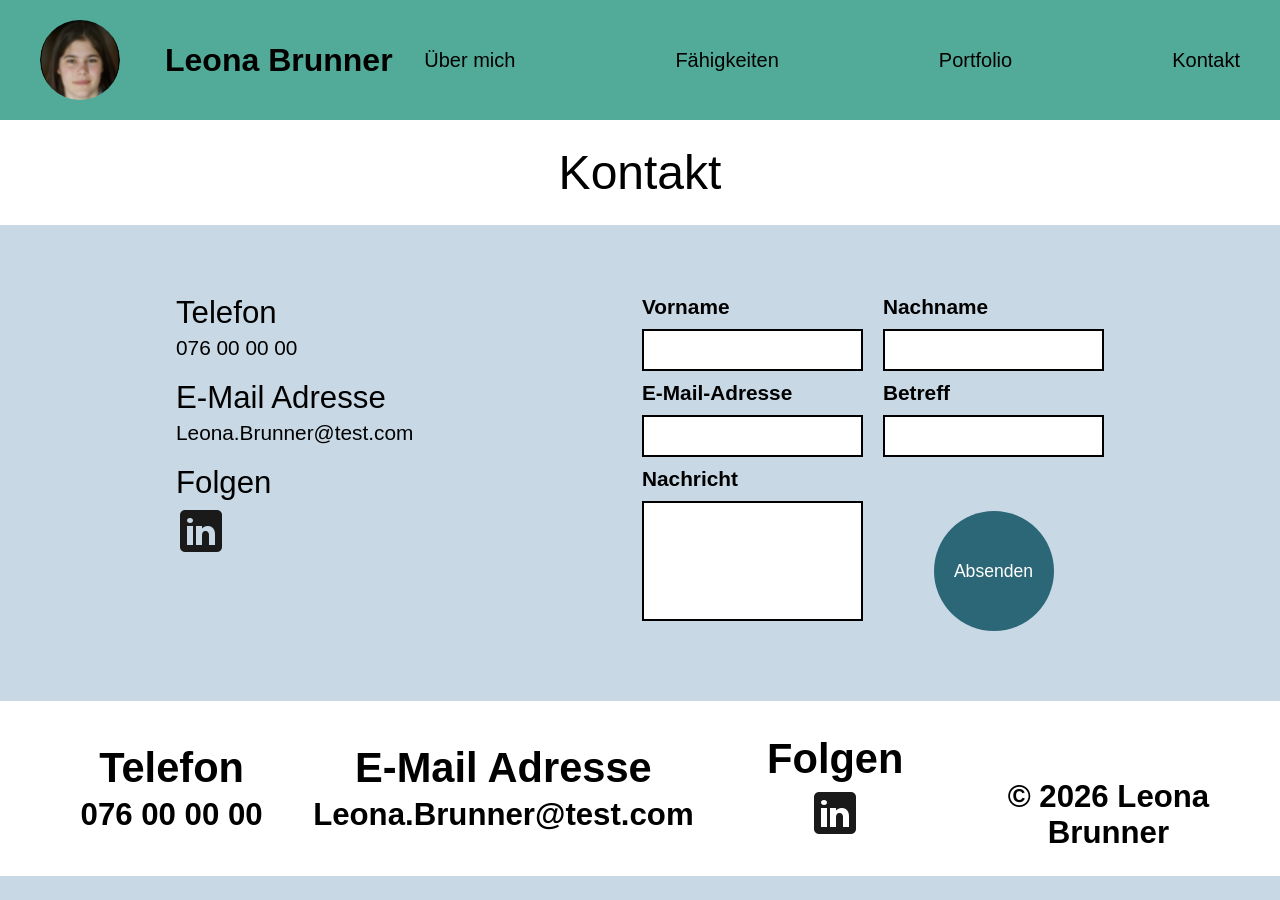
==== contact.html @ c14e7077 "Webseite M293 fertig" ====
<!DOCTYPE html>
<html lang="de">
<head>
    <meta charset="UTF-8">
    <meta name="viewport" content="width=device-width, initial-scale=1.0">
    <title>Über mich – Leona Brunner</title>
    <link rel="stylesheet" href="stylesheet.css">
</head>

<body class="contact-page">

    <!-- HEADER -->
    <header class="header-top">

        <div class="header-left">
            <img class="nav-picture" src="img/Profil_Navigation.svg" alt="Profilbild Navigation">
            <h1 class="h1Navigation">Leona Brunner</h1>
        </div>

        <nav class="navigation-desktop">
            <a href="about_me.html">Über mich</a>
            <a href="skills.html">Fähigkeiten</a>
            <a href="portfolio.html">Portfolio</a>
            <a href="contact.html">Kontakt</a>
        </nav>

    </header>

<section class="about-layout">

    <!-- TITEL ALLEINE (für Handy) -->
    <div class="about-title-container">
        <h1 class="about-title">Kontakt</h1>
    </div>

</section>

<main class="contact-layout">

    <div class="contact-info">
        <h2>Telefon</h2>
        <p>076 00 00 00</p>

        <h2>E-Mail Adresse</h2>
        <p>Leona.Brunner@test.com</p>

        <h2>Folgen</h2>
        <a href="https://www.linkedin.com/feed/">
            <img src="img/linkedin_icon.svg" alt="LinkedIn" class="icon">
        </a>
    </div>

    <form class="contact-form">
        <label for="vorname">Vorname</label>
        <input type="text" id="vorname" name="vorname">

        <label for="nachname">Nachname</label>
        <input type="text" id="nachname" name="nachname">

        <label for="email">E-Mail-Adresse</label>
        <input type="email" id="email" name="email">

        <label for="betreff">Betreff</label>
        <input type="text" id="betreff" name="betreff">

        <label for="nachricht">Nachricht</label>
        <textarea id="nachricht" name="nachricht"></textarea>

        <button type="submit">Absenden</button>
    </form>

</main>




    <!-- Kontakt -->
    <footer class="footer">
        <div class="footer-section telefon">
            <h1>Telefon</h1>
            <h2>076 00 00 00</h2>
        </div>

        <div class="footer-section email">
            <h1>E-Mail Adresse</h1>
            <h2>Leona.Brunner@test.com</h2>
        </div>

        <div class="footer-section linkedin">
            <h1>Folgen</h1>
            <a href="https://www.linkedin.com/feed/">
                <img src="img/linkedin_icon.svg" alt="LinkedIn" class="icon">
            </a>
        </div>

        <div class="footer-section copyright">
            <h1>&nbsp;</h1>
            <h2>© 2026 Leona Brunner</h2>
        </div>
    </footer>

    <!-- Navigation GANZ UNTEN (nur Handy sichtbar) -->
    <nav class="navigation-mobile">
        <a href="about_me.html">Über mich</a>
        <a href="skills.html">Fähigkeiten</a>
        <a href="portfolio.html">Portfolio</a>
        <a href="contact.html">Kontakt</a>
    </nav>

</body>
</html>
---- stylesheet.css ----
/* ---------------------------------------------------
   Grundstruktur
--------------------------------------------------- */
* {
    box-sizing: border-box;
    margin: 0;
    padding: 0;
}
body {
    font-family: inter, sans-serif;
    font-size: clamp(1rem, 2vw, 1.3rem);
    display: block;
}


/* ---------------------------------------------------
   HEADER
--------------------------------------------------- */

@media (max-width: 900px) {
    .TitelDesctop
{
display: none;
}
}

.header-top {
    background-color: #52AB98;
    display: flex;
    align-items: center;
    justify-content: space-between;
    padding: 20px 40px;
}

.header-left {
    display: flex;
    align-items: center;
    gap: 45px;
}

.nav-picture {
    width: 80px;
    height: 80px;
    border-radius: 50%;
    object-fit: cover;
}

.h1Navigation {
    font-size: clamp(1.5rem, 3vw, 2rem);
    font-family: Papyrus, sans-serif;
    color: black;
}

.navigation-desktop {
    display: flex;
    gap: 160px;
}

.navigation-desktop a {
    text-decoration: none;
    color: #000000;
    font-size: clamp(1rem, 2vw, 1.25rem);
}

/* ---------------------------------------------------
   ABOUT SECTION (Laptop)
--------------------------------------------------- */
.about-layout {
    display: flex;
    width: 100%;
}

/* Standard: Titel ausgeblendet */
.about-title-container {
    display: none;
    text-align: center;
}

.about-left {
    background-color: #C8D8E4;
    width: 50%;
    display: flex;
    justify-content: center;
    padding: 40px 0;
}

.about-image {
    width: 300px;
    height: auto;
    object-fit: cover;
    border-radius: 25%;
}

.about-text-container {
    background-color: #2B6777;
    width: 50%;
    padding: 40px 50px;
    color: #FFFFFF;
    text-align: center;
}

.about-title {
    font-size: clamp(1.8rem, 4vw, 2.5rem);
    font-weight: normal;
    background-color: #C8D8E4;
}

.about-text {
    font-size: clamp(1rem, 2vw, 1.25rem);
    line-height: 1.8;
    white-space: pre-line;
}



/* ---------------------------------------------------
   MOBILE NAVIGATION
--------------------------------------------------- */
.navigation-mobile {
    display: none;
}

/* ---------------------------------------------------
   MOBILE VERSION
--------------------------------------------------- */
@media (max-width: 900px) {

    .header-top {
        flex-direction: column;
        gap: 10px;
        padding: 20px;
    }

    .header-left {
        justify-content: center;
        gap: 15px;
    }

    .navigation-desktop {
        display: none;
    }

    .navigation-mobile {
        display: flex;
        justify-content: space-between;
        width: 100%;
        background-color: #52AB98;
        padding: 20px;
    }

    .navigation-mobile a {
        flex: 1;
        text-align: center;
        padding: 10px 0;
        font-size: clamp(1rem, 3vw, 1.2rem);
        font-weight: bold;
        color: #000000;
        text-decoration: none;
    }

    .about-layout {
        flex-direction: column;
    }

    .about-title-container {
        display: block;
        padding: 0 !important;
    }

    .about-title {
        font-size: clamp(2.5rem, 8vw, 4rem);
    }

    .about-left,
    .about-text-container {
        width: 100%;
        padding: 10px 20px;
    }
}

/* ---------------------------------------------------
   SKILLS-SEITE (NEU & KORREKT)
--------------------------------------------------- */

.skills-layout {
    display: flex;
    width: 100%;
    min-height: auto;
    background-color: transparent;
    padding: 0;
}

/* Linke Seite hellblau */
.skills-left {
    width: 50%;
    background-color: #C8D8E4;
    padding: 40px 0;
    text-align: center;
}

/* Rechte Seite dunkelgrün */
.skills-right {
    width: 50%;
    background-color: #2B6777;
    padding: 40px 0;
    text-align: center;
    color: #ffffff;
}

.skills-title {
    font-size: clamp(1.8rem, 4vw, 2.5rem);
    margin-bottom: 30px;
    font-weight: normal;
}

.skills-list {
    list-style: none;
    padding: 0;
    margin: 0;
}

/* Kästchen links = ROT */
.skills-left .skills-list li {
    background-color:  #2B6777;
    color: #ffffff;
    padding: 1.8%;
    border-radius: 50%;
    margin: 1.2% auto;
    width: 50%;
}



/* Kästchen rechts = GELB */
.skills-right .skills-list li {
    background-color: #C8D8E4;
    color: #000000;
    padding: 1.8%;
    border-radius: 50%;
    margin: 1.2% auto;
    width: 50%;
}

/* ---------------------------------------------------
   TITEL nur auf skills.html anzeigen
--------------------------------------------------- */

body.skills-page .about-title-container {
    display: block !important;
    background-color: #ffffff;
    padding: 10px 0 5px 0; /* oben 10px, unten 5px */
}


body.skills-page .about-title {
    font-size: clamp(2rem, 5vw, 3rem);
    color: #000000;
}

/* ---------------------------------------------------
   MOBILE VERSION SKILLS
--------------------------------------------------- */
@media (max-width: 900px) {

    .skills-layout {
        flex-direction: column;
    }

    .skills-left,
    .skills-right {
        width: 100%;
        padding: 30px 0;
    }

    .skills-list li {
        margin: 10px auto;
        padding: 12px 30px;
    }
}

/* Skills-Seite: Nur Skills beeinflussen, NICHT Portfolio */
body.skills-page .skills-layout {
    flex-direction: row;
}
body.skills-page .skills-left,
body.skills-page .skills-right {
    width: 50%;
}
body.skills-page .about-title {
    margin-bottom: 0 !important;
}

/* Bild in der Mitte */
.skills-center {
    width: 20%;
    display: flex;
    justify-content: center;
    align-items: center;
}

.skills-center-image {
    width: 150px;
    height: 150px;
    border-radius: 50%;
    object-fit: cover;
    border: 5px solid #ffffff;
}
@media (max-width: 900px) {
    .skills-center {
        width: 100%;
        margin: 20px 0;
    }

    .skills-center-image {
        width: 120px;
        height: 120px;
    }
}
.skills-layout {
    position: relative; /* wichtig für absolute Positionierung */
}

.skills-center-image {
    position: absolute;
    left: 50%;
    top: 50%;
    transform: translate(-50%, -50%); /* perfekt zentriert */
    width: 150px;
    height: 150px;
    border-radius: 50%;
    object-fit: cover;
    border: 6px solid #ffffff; /* schöner Rand */
    z-index: 10; /* liegt über beiden Blöcken */
}

.skills-layout {
    position: relative;
}

/* Position des Kreises */
.skills-center {
    position: absolute;
    left: 50%;
    top: 50%;
    transform: translate(-50%, -50%);
    z-index: 10;
}

/* Runder Hintergrund */
.skills-center-bg {
   
    width: clamp(80px, 12vw, 130px);
    height: clamp(80px, 12vw, 130px);
    background-color: #ffffff; /* HIER FARBE WÄHLEN */
    border-radius: 50%;
    display: flex;
    justify-content: center;
    align-items: center;


}

/* Icon */
.VideoIcon {
    width: clamp(40px, 7vw, 90px);
    height: clamp(40px, 7vw, 90px);
    object-fit: contain;
}


/* Tooltip */
[data-tooltip] {
    position: relative;
    cursor: pointer;
}

[data-tooltip]::after {
    content: attr(data-tooltip);
    position: absolute;
    bottom: 120%;
    left: 50%;
    transform: translateX(-50%);
    background-color: #52AB98;
    color: #ffffff;
    padding: 8px 12px;
    border-radius: 8px;
    font-size: 0.9rem;
    white-space: nowrap;
    opacity: 0;
    pointer-events: none;
    transition: opacity 0.25s ease;
    z-index: 20;
}

[data-tooltip]:hover::after {
    opacity: 1;
}

/*3 Seite*/
/* ---------------------------------------------------
   PORTFOLIO-SEITE
--------------------------------------------------- */

.portfolio-layout {
    width: 100%;
    padding: 40px 60px;
    display: flex;
    flex-direction: column;
    gap: 40px;
    background-color: #C8D8E4;
}

/* 1. Projekt: Bild links – Text rechts */
.portfolio-item {
    display: flex;
    flex-direction: row; /* Bild links */
    align-items: center;
    gap: 40px;
}


/* 2. Projekt: Bild rechts – Text links */
.portfolio-item-reverse {
    display: flex;
    flex-direction: row-reverse; /* Bild rechts */
    align-items: center;
    gap: 40px;
}


.portfolio-image-wrapper {
    flex: 0 0 250px;
    display: flex;
    justify-content: center;
    align-items: center;
}

.portfolio-image {
    width: 230px;
    height: 230px;
    border-radius: 50%;
    object-fit: cover;
}

.portfolio-text {
    flex: 1;
    background-color: #2B6777;
    color: #ffffff;
    padding: 25px 30px;
}

.portfolio-title {
    font-size: clamp(1.4rem, 3vw, 1.8rem);
    margin-bottom: 15px;
    font-weight: normal;
}

.portfolio-description {
    font-size: clamp(1rem, 2vw, 1.2rem);
    line-height: 1.7;
}

/* Handy-Version */
@media (max-width: 900px) {

    .portfolio-item,
    .portfolio-item-reverse {
        flex-direction: column;
        text-align: center;
    }

    .portfolio-image-wrapper {
        width: 100%;
        justify-content: center;
    }

    .portfolio-image {
        width: 180px;
        height: 180px;
    }

    .portfolio-text {
        width: 100%;
        padding: 20px;
    }
}

/* ---------------------------------------------------
   PORTFOLIO – SAUBER & ISOLIERT
--------------------------------------------------- */

body.portfolio-page .about-layout,
body.portfolio-page .about-left,
body.portfolio-page .about-text-container,
body.portfolio-page .about-title-container {
    display: none !important;
}

/* Titel auf Portfolio-Seite anzeigen */
body.portfolio-page .about-title-container {
    display: block !important;
    text-align: center;
    margin-top: 20px;
}

/* Portfolio-Layout */
body.portfolio-page .portfolio-layout {
    width: 100%;
    padding: 40px 60px;
    display: flex;
    flex-direction: column;
    gap: 60px;
    background-color: #C8D8E4;
}

/* Erstes Projekt: Bild links, Text rechts */
body.portfolio-page .portfolio-item {
    display: flex;
    flex-direction: row;
    align-items: center;
    gap: 40px;
}

/* Zweites Projekt: Bild rechts, Text links */
body.portfolio-page .portfolio-item-reverse {
    display: flex;
    flex-direction: row-reverse;
    align-items: center;
    gap: 40px;
}

/* Bild */
body.portfolio-page .portfolio-image-wrapper {
    flex: 0 0 250px;
    display: flex;
    justify-content: center;
    align-items: center;
}

body.portfolio-page .portfolio-image {
    width: 230px;
    height: 230px;
    border-radius: 50%;
    object-fit: cover;
}

/* Textbox */
body.portfolio-page .portfolio-text {
    flex: 1;
    background-color: #2B6777;
    color: #ffffff;
    padding: 25px 30px;
}

body.portfolio-page .portfolio-title {
    font-size: clamp(1.4rem, 3vw, 1.8rem);
    margin-bottom: 15px;
}

body.portfolio-page .portfolio-description {
    font-size: clamp(1rem, 2vw, 1.2rem);
    line-height: 1.7;
}

/* Handy-Version */
@media (max-width: 900px) {

    body.portfolio-page .portfolio-item,
    body.portfolio-page .portfolio-item-reverse {
        flex-direction: column !important;
        text-align: center;
    }

    body.portfolio-page .portfolio-image {
        width: 180px;
        height: 180px;
    }

    body.portfolio-page .portfolio-text {
        width: 100%;
        padding: 20px;
    }
}

@media (max-width: 900px) {

    .portfolio-item,
    .portfolio-item-reverse {
        flex-direction: column !important; /* Bild oben, Text unten */
    }

    .portfolio-image-wrapper {
        order: 1; /* Bild zuerst */
    }

    .portfolio-text {
        order: 2; /* Text danach */
    }
}

/* ---------------------------------------------------
   KONTAKTSEITE – ALLES HELLBLAU
--------------------------------------------------- */

body.contact-page {
    background-color: #C8D8E4; /* Hellblau */
}

/* Titel */
body.contact-page .about-title-container {
    display: block !important;
    text-align: center;
    margin-top: 20px;
}

body.contact-page .about-title {
    font-size: clamp(2rem, 5vw, 3rem);
    background-color: transparent;
    color: #000000;
}

/* Hauptlayout */
body.contact-page .contact-layout {
    display: flex;
    justify-content: center;
    align-items: flex-start;
    gap: 60px;
    padding: 40px 60px;
}

/* Linke Kontaktinfos – HELLBLAU */
body.contact-page .contact-info {
    width: 35%;
    background-color: #C8D8E4; /* Hellblau */
    color: black;
    padding: 30px;
    border-radius: 12px;
}

body.contact-page .contact-info h2 {
    margin-bottom: 5px;
    font-weight: normal;
}

body.contact-page .contact-info p {
    margin-bottom: 20px;
}

/* Formular – HELLBLAU */
body.contact-page .contact-form {
    width: 45%;
    background-color: #C8D8E4; /* Hellblau */
    padding: 30px;
    border-radius: 12px;
    display: flex;
    flex-direction: column;
    gap: 15px;
}

body.contact-page .contact-form label {
    font-weight: bold;
}

body.contact-page .contact-form input,
body.contact-page .contact-form textarea {
    width: 100%;
    padding: 12px;
    border-radius: 8px;
    border: 2px solid #2B6777;
    font-size: 1rem;
    background-color: white; /* Eingabefelder bleiben weiß */
}

body.contact-page .contact-form textarea {
    height: 120px;
    resize: none;
}

/* Button */
body.contact-page .contact-form button {
    margin-top: 10px;
    padding: 15px 25px;
    background-color: #2B6777;
    color: white;
    border: none;
    border-radius: 50%; /* MACHT IHN RUND */
    width: 120px;       /* Breite */
    height: 120px;      /* Höhe */
    font-size: 1.2rem;
    cursor: pointer;
    transition: 0.2s;
    display: flex;
    justify-content: center;
    align-items: center;
    margin-left: auto;
    margin-right: auto; /* zentriert */
}


/* ---------------------------------------------------
   MOBILE VERSION
--------------------------------------------------- */
@media (max-width: 900px) {

    body.contact-page .contact-layout {
        flex-direction: column;
        gap: 30px;
        padding: 20px;
    }

    body.contact-page .contact-info,
    body.contact-page .contact-form {
        width: 100%;
    }

    body.contact-page .contact-info {
        text-align: center;
    }
}
/* ---------------------------------------------------
   KONTAKTSEITE – HINTERGRUND & TITEL
--------------------------------------------------- */

body.contact-page {
    background-color: #C8D8E4; /* Hellblau */
}

/* Titel "Kontakt" anzeigen */
body.contact-page .about-title-container {
    display: block !important;
    text-align: center;
    margin-top: 20px;
}

body.contact-page .about-title {
    font-size: clamp(2rem, 5vw, 3rem);
    background-color: transparent;
    color: #000000;
}

/* Hauptlayout: Infos links, Formular rechts */
body.contact-page .contact-layout {
    display: flex;
    justify-content: center;
    align-items: flex-start;
    gap: 60px;
    padding: 40px 60px;
}

/* Linke Kontaktinfos – ohne Box, nur Text */
body.contact-page .contact-info {
    width: 35%;
    background-color: transparent;
    color: #000000;
}

body.contact-page .contact-info h2 {
    margin-bottom: 5px;
    font-weight: normal;
}

body.contact-page .contact-info p {
    margin-bottom: 20px;
}

/* ---------------------------------------------------
   KONTAKTFORMULAR – 2 SPALTEN GRID
--------------------------------------------------- */

body.contact-page .contact-form {
    width: 45%;
    background-color: transparent;
    display: grid;
    grid-template-columns: 1fr 1fr;
    column-gap: 20px;
    row-gap: 10px;
}

/* Labels */
body.contact-page .contact-form label {
    font-weight: bold;
}

/* Inputs & Textarea */
body.contact-page .contact-form input,
body.contact-page .contact-form textarea {
    width: 100%;
    padding: 10px;
    border-radius: 0px;
    border: 2px solid #000000;
    font-size: 1rem;
    background-color: #ffffff;
}

body.contact-page .contact-form textarea {
    height: 120px;
    resize: none;
}

/* Grid-Positionen – genau deine gewünschte Anordnung */

/* Vorname oben links */
body.contact-page label[for="vorname"] {
    grid-column: 1;
    grid-row: 1;
}
body.contact-page #vorname {
    grid-column: 1;
    grid-row: 2;
}

/* Nachname oben rechts */
body.contact-page label[for="nachname"] {
    grid-column: 2;
    grid-row: 1;
}
body.contact-page #nachname {
    grid-column: 2;
    grid-row: 2;
}

/* E-Mail links in der zweiten Zeile */
body.contact-page label[for="email"] {
    grid-column: 1;
    grid-row: 3;
}
body.contact-page #email {
    grid-column: 1;
    grid-row: 4;
}

/* Betreff rechts daneben */
body.contact-page label[for="betreff"] {
    grid-column: 2;
    grid-row: 3;
}
body.contact-page #betreff {
    grid-column: 2;
    grid-row: 4;
}

/* Nachricht unten links */
body.contact-page label[for="nachricht"] {
    grid-column: 1;
    grid-row: 5;
}
body.contact-page #nachricht {
    grid-column: 1;
    grid-row: 6;
}

/* Runder Button unten rechts neben Nachricht */
body.contact-page .contact-form button {
    grid-column: 2;
    grid-row: 6;
    align-self: center;
    justify-self: center;

    width: 120px;
    height: 120px;
    border-radius: 50%;
    border: none;
    background-color: #2B6777;
    color: #ffffff;
    font-size: 1.1rem;
    cursor: pointer;
    display: flex;
    align-items: center;
    justify-content: center;
    transition: 0.2s;
}

body.contact-page .contact-form button:hover {
    background-color: #225262;
}

/* ---------------------------------------------------
   MOBILE VERSION KONTAKT
--------------------------------------------------- */

@media (max-width: 900px) {

    body.contact-page .contact-layout {
        flex-direction: column;
        gap: 30px;
        padding: 20px;
    }

    body.contact-page .contact-info,
    body.contact-page .contact-form {
        width: 100%;
    }

    body.contact-page .contact-info {
        text-align: center;
    }

    /* Formular auf Handy wieder untereinander */
    body.contact-page .contact-form {
        display: flex;
        flex-direction: column;
    }

    body.contact-page .contact-form button {
        align-self: center;
        margin-top: 10px;
    }
}
/* ---------------------------------------------------
   KONTAKTSEITE – TITEL WEISS & ZENTRIERT
--------------------------------------------------- */

body.contact-page .about-title-container {
    display: flex !important;
    justify-content: center;
    align-items: center;
    background-color: #ffffff;   /* WEISSER HINTERGRUND */
    padding: 20px 0;
    margin-top: 0;
    width: 100%;
}

body.contact-page .about-title {
    background-color: #ffffff !important; /* verhindert Überschreiben */
    color: #000000;
    font-size: clamp(2rem, 5vw, 3rem);
    margin: 0;
    text-align: center;
}
/* ---------------------------------------------------
   KONTAKTSEITE – TITEL FIX (HELLBLAUER BALKEN WEG)
--------------------------------------------------- */

body.contact-page .about-title-container {
    display: flex !important;
    justify-content: center;
    align-items: center;
    background-color: #ffffff;   /* Weißer Hintergrund */
    padding: 25px 0;           /* Abstand oben & unten */
    margin: 0;                 /* Kein Abstand nach oben */
    width: 100%;
}

body.contact-page .about-title {
    background-color: #ffffff !important;
    color: #000000;
    font-size: clamp(2rem, 5vw, 3rem);
    margin: 0;
    text-align: center;
}

@media (max-width: 900px){
    .contact-info
    {
        display: none;
    }
}

/* ---------------------------------------------------
   SKILLS-SEITE – TITEL HINTERGRUND WEISS FIX
--------------------------------------------------- */

body.skills-page .about-title-container {
    background-color: #ffffff !important;
}

body.skills-page .about-title {
    background-color: #ffffff !important;
    color: #000000;
}
/* ---------------------------------------------------
   PORTFOLIO-SEITE – TITEL HINTERGRUND WEISS FIX
--------------------------------------------------- */

/* PORTFOLIO-SEITE – TITEL KOMPAKT & WEISS */
body.portfolio-page .about-title-container {
    background-color: #ffffff !important;
    padding: 10px 0;      /* kleiner Abstand */
    margin: 0 !important; /* entfernt den oberen Abstand */
}

body.portfolio-page .about-title {
    background-color: #ffffff !important;
    color: #000000;
    font-size: clamp(2rem, 5vw, 3rem);
    margin: 0;
    text-align: center;
}
/* ---------------------------------------------------
   FOOTER – EINHEITLICH FÜR ALLE SEITEN
--------------------------------------------------- */

/* ---------------------------------------------------
   FOOTER – EINHEITLICH FÜR ALLE SEITEN
--------------------------------------------------- */

/* ---------------------------------------------------
   FOOTER – EINHEITLICH FÜR ALLE SEITEN
--------------------------------------------------- */

/* DESKTOP */
.footer {
    background-color: #ffffff;
    padding: 25px 40px;
    display: grid;
    grid-template-columns: repeat(4, 1fr);
    align-items: center;      /* perfekte vertikale Ausrichtung */
    text-align: center;       /* alles schön mittig */
    gap: 10px;
}

.footer-section {
    display: flex;
    flex-direction: column;
    align-items: center;
    justify-content: center;  /* perfekte vertikale Ausrichtung */
    gap: 5px;
}

.footer-section h1,
.footer-section h2 {
    margin: 0;
    padding: 0;
}

/* Reihenfolge Desktop */
.footer-section.telefon   { grid-column: 1; }
.footer-section.email     { grid-column: 2; }
.footer-section.linkedin  { grid-column: 3; }
.footer-section.copyright { grid-column: 4; }

/* ---------------------------------------------------
   MOBILE
--------------------------------------------------- */
@media (max-width: 900px) {

    .footer {
        grid-template-columns: 1fr 1fr;
        grid-template-rows: auto auto;
        text-align: center;
        gap: 15px;
    }

    .footer-section.telefon   { grid-column: 1; grid-row: 1; }
    .footer-section.linkedin  { grid-column: 2; grid-row: 1; }
    .footer-section.email     { grid-column: 1; grid-row: 2; }
    .footer-section.copyright { grid-column: 2; grid-row: 2; }
}
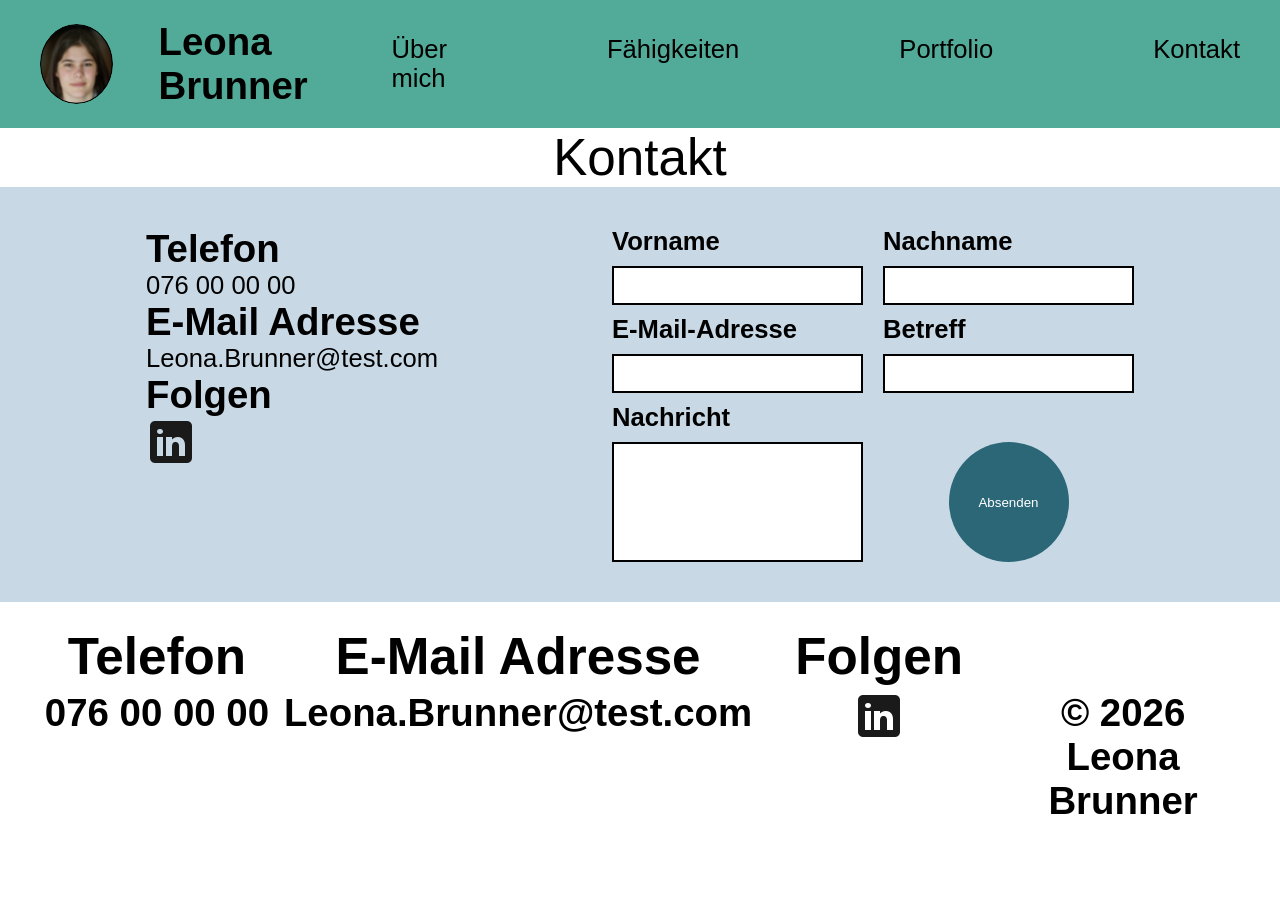
==== commit ecc4cbee: "Abgeschlossener Projektauftrag Modul293 2026" ====
--- a/contact.html
+++ b/contact.html
@@ -1,3 +1,4 @@
+<!--contact.html-->
 <!DOCTYPE html>
 <html lang="de">
 <head>
@@ -18,7 +19,7 @@
         </div>
 
         <nav class="navigation-desktop">
-            <a href="about_me.html">Über mich</a>
+            <a href="index.html">Über mich</a>
             <a href="skills.html">Fähigkeiten</a>
             <a href="portfolio.html">Portfolio</a>
             <a href="contact.html">Kontakt</a>
@@ -101,7 +102,7 @@
 
     <!-- Navigation GANZ UNTEN (nur Handy sichtbar) -->
     <nav class="navigation-mobile">
-        <a href="about_me.html">Über mich</a>
+        <a href="index.html">Über mich</a>
         <a href="skills.html">Fähigkeiten</a>
         <a href="portfolio.html">Portfolio</a>
         <a href="contact.html">Kontakt</a>
--- a/stylesheet.css
+++ b/stylesheet.css
@@ -1,27 +1,35 @@
-/* ---------------------------------------------------
-   Grundstruktur
---------------------------------------------------- */
+/*stylesheet.css*/
+/*GRUNDSTRUKTUR */
 * {
     box-sizing: border-box;
     margin: 0;
     padding: 0;
 }
+
+html,
 body {
     font-family: inter, sans-serif;
     font-size: clamp(1rem, 2vw, 1.3rem);
+    background-color: #52AB98; /* Mobile: gleich wie Navigation */
+}
+
+/* Desktop-Hintergrund */
+@media (min-width: 900px) {
+    html,
+    body {
+        background-color: #ffffff;
+    }
+}
+
+/* HEADER*/
+.TitelDesctop {
     display: block;
 }
 
-
-/* ---------------------------------------------------
-   HEADER
---------------------------------------------------- */
-
-@media (max-width: 900px) {
-    .TitelDesctop
-{
-display: none;
-}
+@media (max-width: 900px) {
+    .TitelDesctop {
+        display: none;
+    }
 }
 
 .header-top {
@@ -48,7 +56,7 @@
 .h1Navigation {
     font-size: clamp(1.5rem, 3vw, 2rem);
     font-family: Papyrus, sans-serif;
-    color: black;
+    color: #000;
 }
 
 .navigation-desktop {
@@ -58,73 +66,16 @@
 
 .navigation-desktop a {
     text-decoration: none;
-    color: #000000;
+    color: #000;
     font-size: clamp(1rem, 2vw, 1.25rem);
 }
 
-/* ---------------------------------------------------
-   ABOUT SECTION (Laptop)
---------------------------------------------------- */
-.about-layout {
-    display: flex;
-    width: 100%;
-}
-
-/* Standard: Titel ausgeblendet */
-.about-title-container {
-    display: none;
-    text-align: center;
-}
-
-.about-left {
-    background-color: #C8D8E4;
-    width: 50%;
-    display: flex;
-    justify-content: center;
-    padding: 40px 0;
-}
-
-.about-image {
-    width: 300px;
-    height: auto;
-    object-fit: cover;
-    border-radius: 25%;
-}
-
-.about-text-container {
-    background-color: #2B6777;
-    width: 50%;
-    padding: 40px 50px;
-    color: #FFFFFF;
-    text-align: center;
-}
-
-.about-title {
-    font-size: clamp(1.8rem, 4vw, 2.5rem);
-    font-weight: normal;
-    background-color: #C8D8E4;
-}
-
-.about-text {
-    font-size: clamp(1rem, 2vw, 1.25rem);
-    line-height: 1.8;
-    white-space: pre-line;
-}
-
-
-
-/* ---------------------------------------------------
-   MOBILE NAVIGATION
---------------------------------------------------- */
+/* MOBILE NAVIGATION */
 .navigation-mobile {
     display: none;
 }
 
-/* ---------------------------------------------------
-   MOBILE VERSION
---------------------------------------------------- */
-@media (max-width: 900px) {
-
+@media (max-width: 900px) {
     .header-top {
         flex-direction: column;
         gap: 10px;
@@ -146,6 +97,9 @@
         width: 100%;
         background-color: #52AB98;
         padding: 20px;
+        position: sticky;
+        bottom: 0;
+        z-index: 10;
     }
 
     .navigation-mobile a {
@@ -154,16 +108,64 @@
         padding: 10px 0;
         font-size: clamp(1rem, 3vw, 1.2rem);
         font-weight: bold;
-        color: #000000;
+        color: #000;
         text-decoration: none;
     }
-
+}
+
+/* ABOUT SECTION (Über mich)*/
+.about-layout {
+    display: flex;
+    width: 100%;
+}
+
+.about-title-container {
+    display: block;
+    text-align: center;
+}
+
+.about-left {
+    background-color: #C8D8E4;
+    width: 50%;
+    display: flex;
+    justify-content: center;
+    padding: 40px 0;
+}
+
+.about-image {
+    width: 300px;
+    height: auto;
+    object-fit: cover;
+    border-radius: 25%;
+}
+
+.about-text-container {
+    background-color: #2B6777;
+    width: 50%;
+    padding: 40px 50px;
+    color: #fff;
+    text-align: center;
+}
+
+.about-title {
+    font-size: clamp(1.8rem, 4vw, 2.5rem);
+    font-weight: normal;
+    background-color: #C8D8E4;
+}
+
+.about-text {
+    font-size: clamp(1rem, 2vw, 1.25rem);
+    line-height: 1.8;
+    white-space: pre-line;
+}
+
+/* MOBILE ABOUT */
+@media (max-width: 900px) {
     .about-layout {
         flex-direction: column;
     }
 
     .about-title-container {
-        display: block;
         padding: 0 !important;
     }
 
@@ -176,35 +178,48 @@
         width: 100%;
         padding: 10px 20px;
     }
-}
-
-/* ---------------------------------------------------
-   SKILLS-SEITE (NEU & KORREKT)
---------------------------------------------------- */
-
+
+    .about-text-container {
+        text-align: center !important;
+    }
+
+    .about-text {
+        white-space: normal !important;
+        text-align: center !important;
+    }
+
+    /* Startseite: Titel auf Mobile nur dort anzeigen */
+    body.index-page .about-title-container {
+        display: none;
+    }
+
+    body.index-page .about-title-container {
+        display: block !important;
+    }
+}
+
+/* SKILLS – GRUNDSTRUKTUR */
 .skills-layout {
     display: flex;
     width: 100%;
-    min-height: auto;
     background-color: transparent;
-    padding: 0;
-}
-
-/* Linke Seite hellblau */
-.skills-left {
+    position: relative;
+}
+
+.skills-left,
+.skills-right {
     width: 50%;
-    background-color: #C8D8E4;
     padding: 40px 0;
     text-align: center;
 }
 
-/* Rechte Seite dunkelgrün */
+.skills-left {
+    background-color: #C8D8E4;
+}
+
 .skills-right {
-    width: 50%;
     background-color: #2B6777;
-    padding: 40px 0;
-    text-align: center;
-    color: #ffffff;
+    color: #fff;
 }
 
 .skills-title {
@@ -215,53 +230,28 @@
 
 .skills-list {
     list-style: none;
-    padding: 0;
-    margin: 0;
-}
-
-/* Kästchen links = ROT */
+}
+
 .skills-left .skills-list li {
-    background-color:  #2B6777;
-    color: #ffffff;
+    background-color: #2B6777;
+    color: #fff;
     padding: 1.8%;
     border-radius: 50%;
     margin: 1.2% auto;
     width: 50%;
 }
 
-
-
-/* Kästchen rechts = GELB */
 .skills-right .skills-list li {
     background-color: #C8D8E4;
-    color: #000000;
+    color: #000;
     padding: 1.8%;
     border-radius: 50%;
     margin: 1.2% auto;
     width: 50%;
 }
 
-/* ---------------------------------------------------
-   TITEL nur auf skills.html anzeigen
---------------------------------------------------- */
-
-body.skills-page .about-title-container {
-    display: block !important;
-    background-color: #ffffff;
-    padding: 10px 0 5px 0; /* oben 10px, unten 5px */
-}
-
-
-body.skills-page .about-title {
-    font-size: clamp(2rem, 5vw, 3rem);
-    color: #000000;
-}
-
-/* ---------------------------------------------------
-   MOBILE VERSION SKILLS
---------------------------------------------------- */
-@media (max-width: 900px) {
-
+/* MOBILE SKILLS */
+@media (max-width: 900px) {
     .skills-layout {
         flex-direction: column;
     }
@@ -276,68 +266,20 @@
         margin: 10px auto;
         padding: 12px 30px;
     }
-}
-
-/* Skills-Seite: Nur Skills beeinflussen, NICHT Portfolio */
-body.skills-page .skills-layout {
-    flex-direction: row;
-}
-body.skills-page .skills-left,
-body.skills-page .skills-right {
-    width: 50%;
-}
-body.skills-page .about-title {
-    margin-bottom: 0 !important;
-}
-
-/* Bild in der Mitte */
-.skills-center {
-    width: 20%;
-    display: flex;
-    justify-content: center;
-    align-items: center;
-}
-
-.skills-center-image {
-    width: 150px;
-    height: 150px;
-    border-radius: 50%;
-    object-fit: cover;
-    border: 5px solid #ffffff;
-}
-@media (max-width: 900px) {
-    .skills-center {
-        width: 100%;
-        margin: 20px 0;
-    }
-
-    .skills-center-image {
-        width: 120px;
-        height: 120px;
-    }
-}
-.skills-layout {
-    position: relative; /* wichtig für absolute Positionierung */
-}
-
-.skills-center-image {
-    position: absolute;
-    left: 50%;
-    top: 50%;
-    transform: translate(-50%, -50%); /* perfekt zentriert */
-    width: 150px;
-    height: 150px;
-    border-radius: 50%;
-    object-fit: cover;
-    border: 6px solid #ffffff; /* schöner Rand */
-    z-index: 10; /* liegt über beiden Blöcken */
-}
-
-.skills-layout {
-    position: relative;
-}
-
-/* Position des Kreises */
+
+    /* Skills-Seite: trotzdem nebeneinander auf Handy */
+    body.skills-page .skills-layout {
+        flex-direction: row !important;
+    }
+
+    body.skills-page .skills-left,
+    body.skills-page .skills-right {
+        width: 50% !important;
+        padding: 20px 0 !important;
+    }
+}
+
+/*  SKILLS – CENTER IMAGE*/
 .skills-center {
     position: absolute;
     left: 50%;
@@ -346,35 +288,37 @@
     z-index: 10;
 }
 
-/* Runder Hintergrund */
+.skills-center-image {
+    width: 150px;
+    height: 150px;
+    border-radius: 50%;
+    object-fit: cover;
+    border: 6px solid #fff;
+}
+
 .skills-center-bg {
-   
     width: clamp(80px, 12vw, 130px);
     height: clamp(80px, 12vw, 130px);
-    background-color: #ffffff; /* HIER FARBE WÄHLEN */
+    background-color: #fff;
     border-radius: 50%;
     display: flex;
     justify-content: center;
     align-items: center;
-
-
-}
-
-/* Icon */
+}
+
 .VideoIcon {
     width: clamp(40px, 7vw, 90px);
     height: clamp(40px, 7vw, 90px);
     object-fit: contain;
 }
 
-
-/* Tooltip */
-[data-tooltip] {
+/* Tooltip für das Kamera-Icon */
+.skills-center-bg[data-tooltip] {
     position: relative;
     cursor: pointer;
 }
 
-[data-tooltip]::after {
+.skills-center-bg[data-tooltip]::after {
     content: attr(data-tooltip);
     position: absolute;
     bottom: 120%;
@@ -392,15 +336,18 @@
     z-index: 20;
 }
 
-[data-tooltip]:hover::after {
+.skills-center-bg[data-tooltip]:hover::after {
     opacity: 1;
 }
 
-/*3 Seite*/
-/* ---------------------------------------------------
-   PORTFOLIO-SEITE
---------------------------------------------------- */
-
+/* Skills: Titelbereich weiss auf allen Seiten, wo nötig */
+body.skills-page .about-title-container,
+body.skills-page .about-title {
+    background-color: #ffffff !important;
+    color: #000000 !important;
+}
+
+/* PORTFOLIO*/
 .portfolio-layout {
     width: 100%;
     padding: 40px 60px;
@@ -410,23 +357,20 @@
     background-color: #C8D8E4;
 }
 
-/* 1. Projekt: Bild links – Text rechts */
-.portfolio-item {
-    display: flex;
-    flex-direction: row; /* Bild links */
+.portfolio-item,
+.portfolio-item-reverse {
+    display: flex;
     align-items: center;
     gap: 40px;
 }
 
-
-/* 2. Projekt: Bild rechts – Text links */
+.portfolio-item {
+    flex-direction: row;
+}
+
 .portfolio-item-reverse {
-    display: flex;
-    flex-direction: row-reverse; /* Bild rechts */
-    align-items: center;
-    gap: 40px;
-}
-
+    flex-direction: row-reverse;
+}
 
 .portfolio-image-wrapper {
     flex: 0 0 250px;
@@ -445,14 +389,13 @@
 .portfolio-text {
     flex: 1;
     background-color: #2B6777;
-    color: #ffffff;
+    color: #fff;
     padding: 25px 30px;
 }
 
 .portfolio-title {
     font-size: clamp(1.4rem, 3vw, 1.8rem);
     margin-bottom: 15px;
-    font-weight: normal;
 }
 
 .portfolio-description {
@@ -460,18 +403,12 @@
     line-height: 1.7;
 }
 
-/* Handy-Version */
-@media (max-width: 900px) {
-
+/* MOBILE PORTFOLIO */
+@media (max-width: 900px) {
     .portfolio-item,
     .portfolio-item-reverse {
-        flex-direction: column;
+        flex-direction: column !important;
         text-align: center;
-    }
-
-    .portfolio-image-wrapper {
-        width: 100%;
-        justify-content: center;
     }
 
     .portfolio-image {
@@ -485,287 +422,48 @@
     }
 }
 
-/* ---------------------------------------------------
-   PORTFOLIO – SAUBER & ISOLIERT
---------------------------------------------------- */
-
+/* PORTFOLIO – SEITENSPEZIFISCH */
 body.portfolio-page .about-layout,
 body.portfolio-page .about-left,
-body.portfolio-page .about-text-container,
-body.portfolio-page .about-title-container {
+body.portfolio-page .about-text-container {
     display: none !important;
 }
 
-/* Titel auf Portfolio-Seite anzeigen */
 body.portfolio-page .about-title-container {
     display: block !important;
+    background-color: #fff;
+    padding: 10px 0;
     text-align: center;
-    margin-top: 20px;
-}
-
-/* Portfolio-Layout */
-body.portfolio-page .portfolio-layout {
-    width: 100%;
-    padding: 40px 60px;
-    display: flex;
-    flex-direction: column;
-    gap: 60px;
-    background-color: #C8D8E4;
-}
-
-/* Erstes Projekt: Bild links, Text rechts */
-body.portfolio-page .portfolio-item {
-    display: flex;
-    flex-direction: row;
-    align-items: center;
-    gap: 40px;
-}
-
-/* Zweites Projekt: Bild rechts, Text links */
-body.portfolio-page .portfolio-item-reverse {
-    display: flex;
-    flex-direction: row-reverse;
-    align-items: center;
-    gap: 40px;
-}
-
-/* Bild */
-body.portfolio-page .portfolio-image-wrapper {
-    flex: 0 0 250px;
-    display: flex;
-    justify-content: center;
-    align-items: center;
-}
-
-body.portfolio-page .portfolio-image {
-    width: 230px;
-    height: 230px;
-    border-radius: 50%;
-    object-fit: cover;
-}
-
-/* Textbox */
-body.portfolio-page .portfolio-text {
-    flex: 1;
-    background-color: #2B6777;
-    color: #ffffff;
-    padding: 25px 30px;
-}
-
-body.portfolio-page .portfolio-title {
-    font-size: clamp(1.4rem, 3vw, 1.8rem);
-    margin-bottom: 15px;
-}
-
-body.portfolio-page .portfolio-description {
-    font-size: clamp(1rem, 2vw, 1.2rem);
-    line-height: 1.7;
-}
-
-/* Handy-Version */
-@media (max-width: 900px) {
-
-    body.portfolio-page .portfolio-item,
-    body.portfolio-page .portfolio-item-reverse {
-        flex-direction: column !important;
-        text-align: center;
-    }
-
-    body.portfolio-page .portfolio-image {
-        width: 180px;
-        height: 180px;
-    }
-
-    body.portfolio-page .portfolio-text {
-        width: 100%;
-        padding: 20px;
-    }
-}
-
-@media (max-width: 900px) {
-
-    .portfolio-item,
-    .portfolio-item-reverse {
-        flex-direction: column !important; /* Bild oben, Text unten */
-    }
-
-    .portfolio-image-wrapper {
-        order: 1; /* Bild zuerst */
-    }
-
-    .portfolio-text {
-        order: 2; /* Text danach */
-    }
+}
+
+body.portfolio-page .about-title {
+    background-color: #fff;
+    color: #000;
+    font-size: clamp(2rem, 5vw, 3rem);
+    margin: 0;
 }
 
 /* ---------------------------------------------------
-   KONTAKTSEITE – ALLES HELLBLAU
+   KONTAKTSEITE
 --------------------------------------------------- */
-
 body.contact-page {
-    background-color: #C8D8E4; /* Hellblau */
-}
-
-/* Titel */
-body.contact-page .about-title-container {
-    display: block !important;
-    text-align: center;
-    margin-top: 20px;
-}
-
-body.contact-page .about-title {
-    font-size: clamp(2rem, 5vw, 3rem);
-    background-color: transparent;
-    color: #000000;
-}
-
-/* Hauptlayout */
+    background-color: #ffffff;
+}
+
 body.contact-page .contact-layout {
     display: flex;
     justify-content: center;
     align-items: flex-start;
     gap: 60px;
     padding: 40px 60px;
-}
-
-/* Linke Kontaktinfos – HELLBLAU */
-body.contact-page .contact-info {
-    width: 35%;
-    background-color: #C8D8E4; /* Hellblau */
-    color: black;
-    padding: 30px;
-    border-radius: 12px;
-}
-
-body.contact-page .contact-info h2 {
-    margin-bottom: 5px;
-    font-weight: normal;
-}
-
-body.contact-page .contact-info p {
-    margin-bottom: 20px;
-}
-
-/* Formular – HELLBLAU */
-body.contact-page .contact-form {
-    width: 45%;
-    background-color: #C8D8E4; /* Hellblau */
-    padding: 30px;
-    border-radius: 12px;
-    display: flex;
-    flex-direction: column;
-    gap: 15px;
-}
-
-body.contact-page .contact-form label {
-    font-weight: bold;
-}
-
-body.contact-page .contact-form input,
-body.contact-page .contact-form textarea {
-    width: 100%;
-    padding: 12px;
-    border-radius: 8px;
-    border: 2px solid #2B6777;
-    font-size: 1rem;
-    background-color: white; /* Eingabefelder bleiben weiß */
-}
-
-body.contact-page .contact-form textarea {
-    height: 120px;
-    resize: none;
-}
-
-/* Button */
-body.contact-page .contact-form button {
-    margin-top: 10px;
-    padding: 15px 25px;
-    background-color: #2B6777;
-    color: white;
-    border: none;
-    border-radius: 50%; /* MACHT IHN RUND */
-    width: 120px;       /* Breite */
-    height: 120px;      /* Höhe */
-    font-size: 1.2rem;
-    cursor: pointer;
-    transition: 0.2s;
-    display: flex;
-    justify-content: center;
-    align-items: center;
-    margin-left: auto;
-    margin-right: auto; /* zentriert */
-}
-
-
-/* ---------------------------------------------------
-   MOBILE VERSION
---------------------------------------------------- */
-@media (max-width: 900px) {
-
-    body.contact-page .contact-layout {
-        flex-direction: column;
-        gap: 30px;
-        padding: 20px;
-    }
-
-    body.contact-page .contact-info,
-    body.contact-page .contact-form {
-        width: 100%;
-    }
-
-    body.contact-page .contact-info {
-        text-align: center;
-    }
-}
-/* ---------------------------------------------------
-   KONTAKTSEITE – HINTERGRUND & TITEL
---------------------------------------------------- */
-
-body.contact-page {
-    background-color: #C8D8E4; /* Hellblau */
-}
-
-/* Titel "Kontakt" anzeigen */
-body.contact-page .about-title-container {
-    display: block !important;
-    text-align: center;
-    margin-top: 20px;
-}
-
-body.contact-page .about-title {
-    font-size: clamp(2rem, 5vw, 3rem);
-    background-color: transparent;
-    color: #000000;
-}
-
-/* Hauptlayout: Infos links, Formular rechts */
-body.contact-page .contact-layout {
-    display: flex;
-    justify-content: center;
-    align-items: flex-start;
-    gap: 60px;
-    padding: 40px 60px;
-}
-
-/* Linke Kontaktinfos – ohne Box, nur Text */
+    background-color: #C8D8E4;
+}
+
 body.contact-page .contact-info {
     width: 35%;
     background-color: transparent;
-    color: #000000;
-}
-
-body.contact-page .contact-info h2 {
-    margin-bottom: 5px;
-    font-weight: normal;
-}
-
-body.contact-page .contact-info p {
-    margin-bottom: 20px;
-}
-
-/* ---------------------------------------------------
-   KONTAKTFORMULAR – 2 SPALTEN GRID
---------------------------------------------------- */
+    color: #000;
+}
 
 body.contact-page .contact-form {
     width: 45%;
@@ -776,20 +474,16 @@
     row-gap: 10px;
 }
 
-/* Labels */
 body.contact-page .contact-form label {
     font-weight: bold;
 }
 
-/* Inputs & Textarea */
 body.contact-page .contact-form input,
 body.contact-page .contact-form textarea {
     width: 100%;
     padding: 10px;
-    border-radius: 0px;
-    border: 2px solid #000000;
-    font-size: 1rem;
-    background-color: #ffffff;
+    border: 2px solid #000;
+    background-color: #fff;
 }
 
 body.contact-page .contact-form textarea {
@@ -797,215 +491,87 @@
     resize: none;
 }
 
-/* Grid-Positionen – genau deine gewünschte Anordnung */
-
-/* Vorname oben links */
-body.contact-page label[for="vorname"] {
-    grid-column: 1;
-    grid-row: 1;
-}
-body.contact-page #vorname {
-    grid-column: 1;
-    grid-row: 2;
-}
-
-/* Nachname oben rechts */
-body.contact-page label[for="nachname"] {
-    grid-column: 2;
-    grid-row: 1;
-}
-body.contact-page #nachname {
-    grid-column: 2;
-    grid-row: 2;
-}
-
-/* E-Mail links in der zweiten Zeile */
-body.contact-page label[for="email"] {
-    grid-column: 1;
-    grid-row: 3;
-}
-body.contact-page #email {
-    grid-column: 1;
-    grid-row: 4;
-}
-
-/* Betreff rechts daneben */
-body.contact-page label[for="betreff"] {
-    grid-column: 2;
-    grid-row: 3;
-}
-body.contact-page #betreff {
-    grid-column: 2;
-    grid-row: 4;
-}
-
-/* Nachricht unten links */
-body.contact-page label[for="nachricht"] {
-    grid-column: 1;
-    grid-row: 5;
-}
-body.contact-page #nachricht {
-    grid-column: 1;
-    grid-row: 6;
-}
-
-/* Runder Button unten rechts neben Nachricht */
+/* GRID POSITIONEN */
+body.contact-page label[for="vorname"] { grid-column: 1; grid-row: 1; }
+body.contact-page #vorname           { grid-column: 1; grid-row: 2; }
+
+body.contact-page label[for="nachname"] { grid-column: 2; grid-row: 1; }
+body.contact-page #nachname             { grid-column: 2; grid-row: 2; }
+
+body.contact-page label[for="email"] { grid-column: 1; grid-row: 3; }
+body.contact-page #email             { grid-column: 1; grid-row: 4; }
+
+body.contact-page label[for="betreff"] { grid-column: 2; grid-row: 3; }
+body.contact-page #betreff             { grid-column: 2; grid-row: 4; }
+
+body.contact-page label[for="nachricht"] { grid-column: 1; grid-row: 5; }
+body.contact-page #nachricht             { grid-column: 1; grid-row: 6; }
+
 body.contact-page .contact-form button {
     grid-column: 2;
     grid-row: 6;
     align-self: center;
     justify-self: center;
-
     width: 120px;
     height: 120px;
     border-radius: 50%;
+    background-color: #2B6777;
+    color: #fff;
     border: none;
-    background-color: #2B6777;
-    color: #ffffff;
-    font-size: 1.1rem;
     cursor: pointer;
-    display: flex;
-    align-items: center;
-    justify-content: center;
-    transition: 0.2s;
-}
-
-body.contact-page .contact-form button:hover {
-    background-color: #225262;
-}
-
-/* ---------------------------------------------------
-   MOBILE VERSION KONTAKT
---------------------------------------------------- */
-
-@media (max-width: 900px) {
-
+}
+
+/* MOBILE KONTAKT */
+@media (max-width: 900px) {
     body.contact-page .contact-layout {
         flex-direction: column;
-        gap: 30px;
-        padding: 20px;
+        gap: 20px;
+        padding: 10px 15px;
     }
 
     body.contact-page .contact-info,
     body.contact-page .contact-form {
         width: 100%;
-    }
-
-    body.contact-page .contact-info {
-        text-align: center;
-    }
-
-    /* Formular auf Handy wieder untereinander */
+        padding: 10px;
+    }
+
     body.contact-page .contact-form {
-        display: flex;
-        flex-direction: column;
+        display: flex !important;
+        flex-direction: column !important;
+        gap: 12px;
     }
 
     body.contact-page .contact-form button {
         align-self: center;
         margin-top: 10px;
     }
-}
-/* ---------------------------------------------------
-   KONTAKTSEITE – TITEL WEISS & ZENTRIERT
---------------------------------------------------- */
-
-body.contact-page .about-title-container {
-    display: flex !important;
-    justify-content: center;
-    align-items: center;
-    background-color: #ffffff;   /* WEISSER HINTERGRUND */
-    padding: 20px 0;
-    margin-top: 0;
-    width: 100%;
-}
-
-body.contact-page .about-title {
-    background-color: #ffffff !important; /* verhindert Überschreiben */
-    color: #000000;
-    font-size: clamp(2rem, 5vw, 3rem);
-    margin: 0;
-    text-align: center;
-}
-/* ---------------------------------------------------
-   KONTAKTSEITE – TITEL FIX (HELLBLAUER BALKEN WEG)
---------------------------------------------------- */
-
-body.contact-page .about-title-container {
-    display: flex !important;
-    justify-content: center;
-    align-items: center;
-    background-color: #ffffff;   /* Weißer Hintergrund */
-    padding: 25px 0;           /* Abstand oben & unten */
-    margin: 0;                 /* Kein Abstand nach oben */
-    width: 100%;
-}
-
+
+    body.contact-page .contact-info {
+        display: none !important;
+    }
+}
+
+/* Kontakt: Titel zentrieren + weiss */
+body.contact-page .about-title-container,
 body.contact-page .about-title {
     background-color: #ffffff !important;
-    color: #000000;
-    font-size: clamp(2rem, 5vw, 3rem);
-    margin: 0;
-    text-align: center;
-}
-
-@media (max-width: 900px){
-    .contact-info
-    {
-        display: none;
-    }
+    color: #000000 !important;
+    text-align: center !important;
+}
+
+body.contact-page .about-layout {
+    justify-content: center !important;
 }
 
 /* ---------------------------------------------------
-   SKILLS-SEITE – TITEL HINTERGRUND WEISS FIX
+   FOOTER
 --------------------------------------------------- */
-
-body.skills-page .about-title-container {
-    background-color: #ffffff !important;
-}
-
-body.skills-page .about-title {
-    background-color: #ffffff !important;
-    color: #000000;
-}
-/* ---------------------------------------------------
-   PORTFOLIO-SEITE – TITEL HINTERGRUND WEISS FIX
---------------------------------------------------- */
-
-/* PORTFOLIO-SEITE – TITEL KOMPAKT & WEISS */
-body.portfolio-page .about-title-container {
-    background-color: #ffffff !important;
-    padding: 10px 0;      /* kleiner Abstand */
-    margin: 0 !important; /* entfernt den oberen Abstand */
-}
-
-body.portfolio-page .about-title {
-    background-color: #ffffff !important;
-    color: #000000;
-    font-size: clamp(2rem, 5vw, 3rem);
-    margin: 0;
-    text-align: center;
-}
-/* ---------------------------------------------------
-   FOOTER – EINHEITLICH FÜR ALLE SEITEN
---------------------------------------------------- */
-
-/* ---------------------------------------------------
-   FOOTER – EINHEITLICH FÜR ALLE SEITEN
---------------------------------------------------- */
-
-/* ---------------------------------------------------
-   FOOTER – EINHEITLICH FÜR ALLE SEITEN
---------------------------------------------------- */
-
-/* DESKTOP */
 .footer {
-    background-color: #ffffff;
+    background-color: #fff;
     padding: 25px 40px;
     display: grid;
     grid-template-columns: repeat(4, 1fr);
-    align-items: center;      /* perfekte vertikale Ausrichtung */
-    text-align: center;       /* alles schön mittig */
+    text-align: center;
     gap: 10px;
 }
 
@@ -1013,36 +579,89 @@
     display: flex;
     flex-direction: column;
     align-items: center;
-    justify-content: center;  /* perfekte vertikale Ausrichtung */
     gap: 5px;
 }
 
-.footer-section h1,
-.footer-section h2 {
-    margin: 0;
-    padding: 0;
-}
-
-/* Reihenfolge Desktop */
 .footer-section.telefon   { grid-column: 1; }
 .footer-section.email     { grid-column: 2; }
 .footer-section.linkedin  { grid-column: 3; }
 .footer-section.copyright { grid-column: 4; }
 
+/* MOBILE FOOTER – 2×2 GRID */
+@media (max-width: 900px) {
+    .footer {
+        display: grid;
+        grid-template-columns: 1fr 1fr; /* 2 Spalten */
+        grid-template-rows: auto auto; /* 2 Reihen */
+        gap: 15px;
+        text-align: center;
+        padding: 20px 10px;
+    }
+
+    /* Oben links: Telefon */
+    .footer-section.telefon {
+        grid-column: 1;
+        grid-row: 1;
+    }
+
+    /* Oben rechts: LinkedIn */
+    .footer-section.linkedin {
+        grid-column: 2;
+        grid-row: 1;
+    }
+
+    /* Unten links: E-Mail */
+    .footer-section.email {
+        grid-column: 1;
+        grid-row: 2;
+    }
+
+    /* Unten rechts: © 2026 */
+    .footer-section.copyright {
+        grid-column: 2;
+        grid-row: 2;
+    }
+
+    /* Schriftgrössen anpassen */
+    .footer-section h1,
+    .footer-section h2 {
+        font-size: clamp(0.9rem, 3.5vw, 1.1rem);
+    }
+
+    .footer-section.linkedin img {
+        width: 40px;
+        height: 40px;
+    }
+}
+
+
 /* ---------------------------------------------------
-   MOBILE
+   SEITENÜBERGREIFENDE TITELANZEIGE
 --------------------------------------------------- */
-@media (max-width: 900px) {
-
-    .footer {
-        grid-template-columns: 1fr 1fr;
-        grid-template-rows: auto auto;
-        text-align: center;
-        gap: 15px;
-    }
-
-    .footer-section.telefon   { grid-column: 1; grid-row: 1; }
-    .footer-section.linkedin  { grid-column: 2; grid-row: 1; }
-    .footer-section.email     { grid-column: 1; grid-row: 2; }
-    .footer-section.copyright { grid-column: 2; grid-row: 2; }
-}
+body.skills-page .about-title-container,
+body.portfolio-page .about-title-container,
+body.contact-page .about-title-container {
+    display: block !important;
+    text-align: center !important;
+}
+/* MOBILE: Titel oben anzeigen */
+@media (max-width: 900px) {
+    .about-title-container {
+        display: block !important;
+    }
+    .TitelDesctop {
+        display: none !important;
+    }
+}
+
+/* DESKTOP: Titel im Textbereich anzeigen */
+@media (min-width: 900px) {
+    .about-title-container {
+        display: none !important;
+    }
+    .TitelDesctop {
+        display: block !important;
+    }
+}
+
+
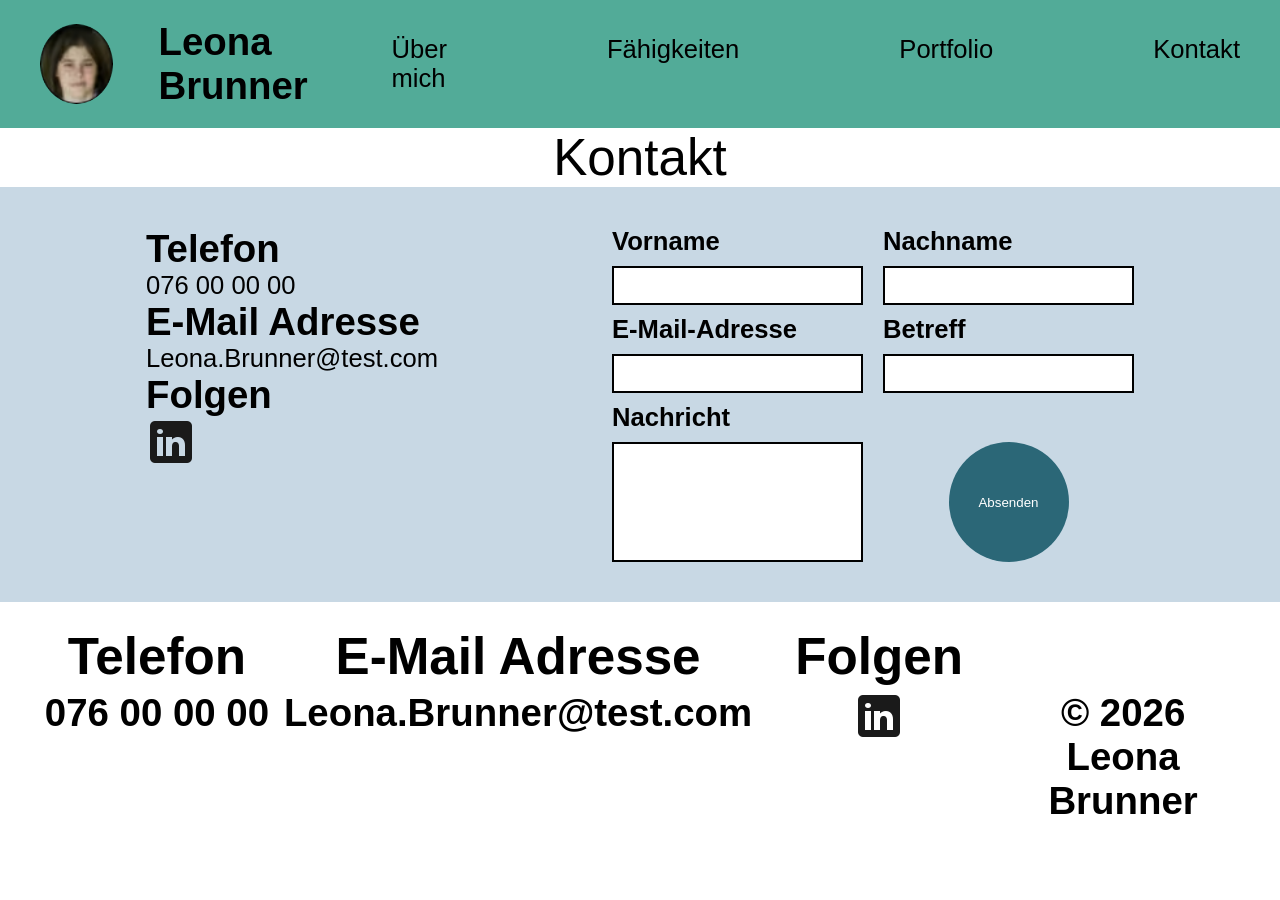
==== commit 69786022: "Avif angepasst" ====
--- a/contact.html
+++ b/contact.html
@@ -14,7 +14,7 @@
     <header class="header-top">
 
         <div class="header-left">
-            <img class="nav-picture" src="img/Profil_Navigation.svg" alt="Profilbild Navigation">
+            <img class="nav-picture" src="img/Profil_Navigation.avif" alt="Profilbild Navigation">
             <h1 class="h1Navigation">Leona Brunner</h1>
         </div>
 
--- a/stylesheet.css
+++ b/stylesheet.css
@@ -238,7 +238,7 @@
     padding: 1.8%;
     border-radius: 50%;
     margin: 1.2% auto;
-    width: 50%;
+    width: 55%;
 }
 
 .skills-right .skills-list li {
@@ -247,7 +247,7 @@
     padding: 1.8%;
     border-radius: 50%;
     margin: 1.2% auto;
-    width: 50%;
+    width: 55%;
 }
 
 /* MOBILE SKILLS */
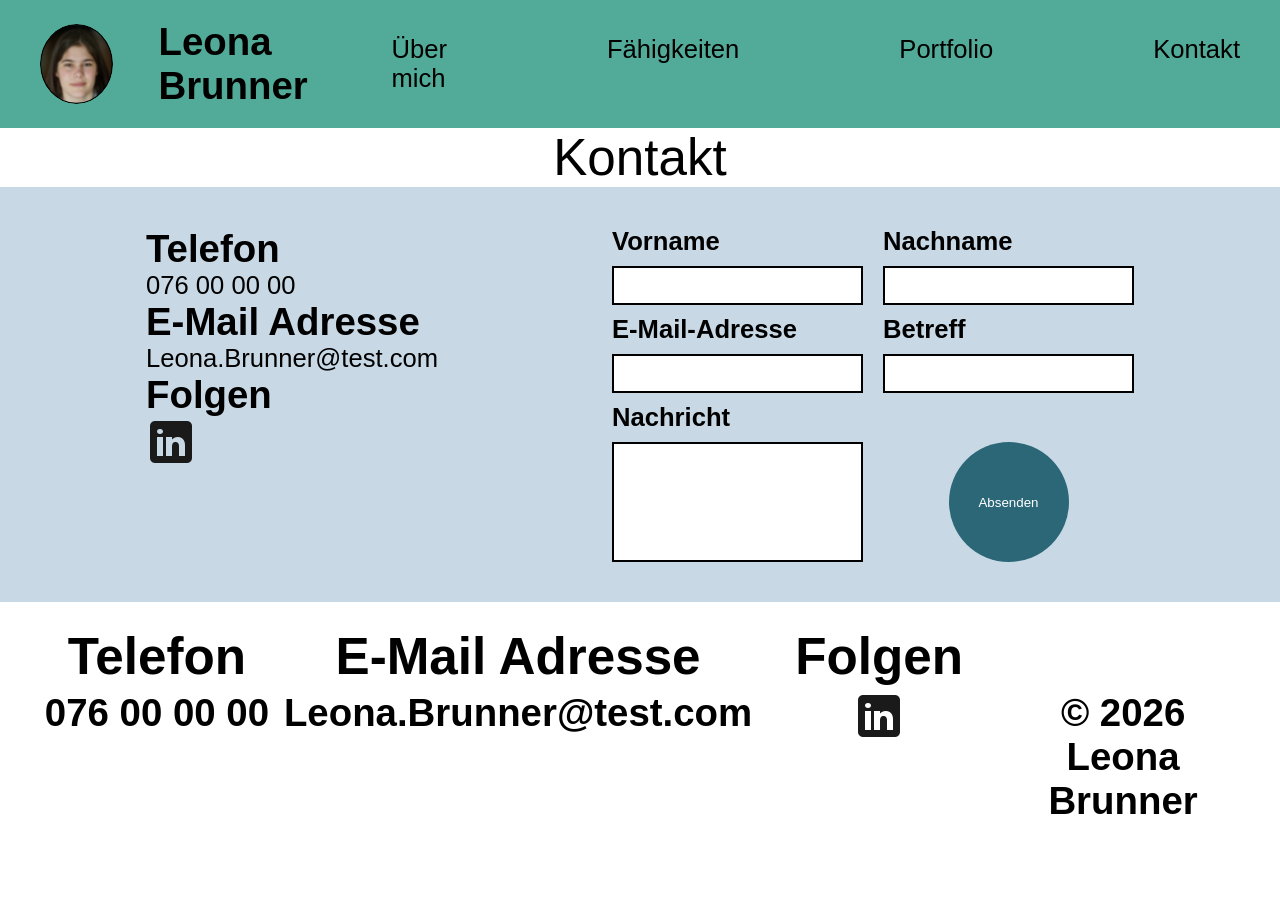
==== commit 2840ebb5: "Avif zu svg geänder damit die Schärfe nicht verliehren geht" ====
--- a/contact.html
+++ b/contact.html
@@ -14,7 +14,7 @@
     <header class="header-top">
 
         <div class="header-left">
-            <img class="nav-picture" src="img/Profil_Navigation.avif" alt="Profilbild Navigation">
+            <img class="nav-picture" src="img/Profil_Navigation.svg" alt="Profilbild Navigation">
             <h1 class="h1Navigation">Leona Brunner</h1>
         </div>
 
